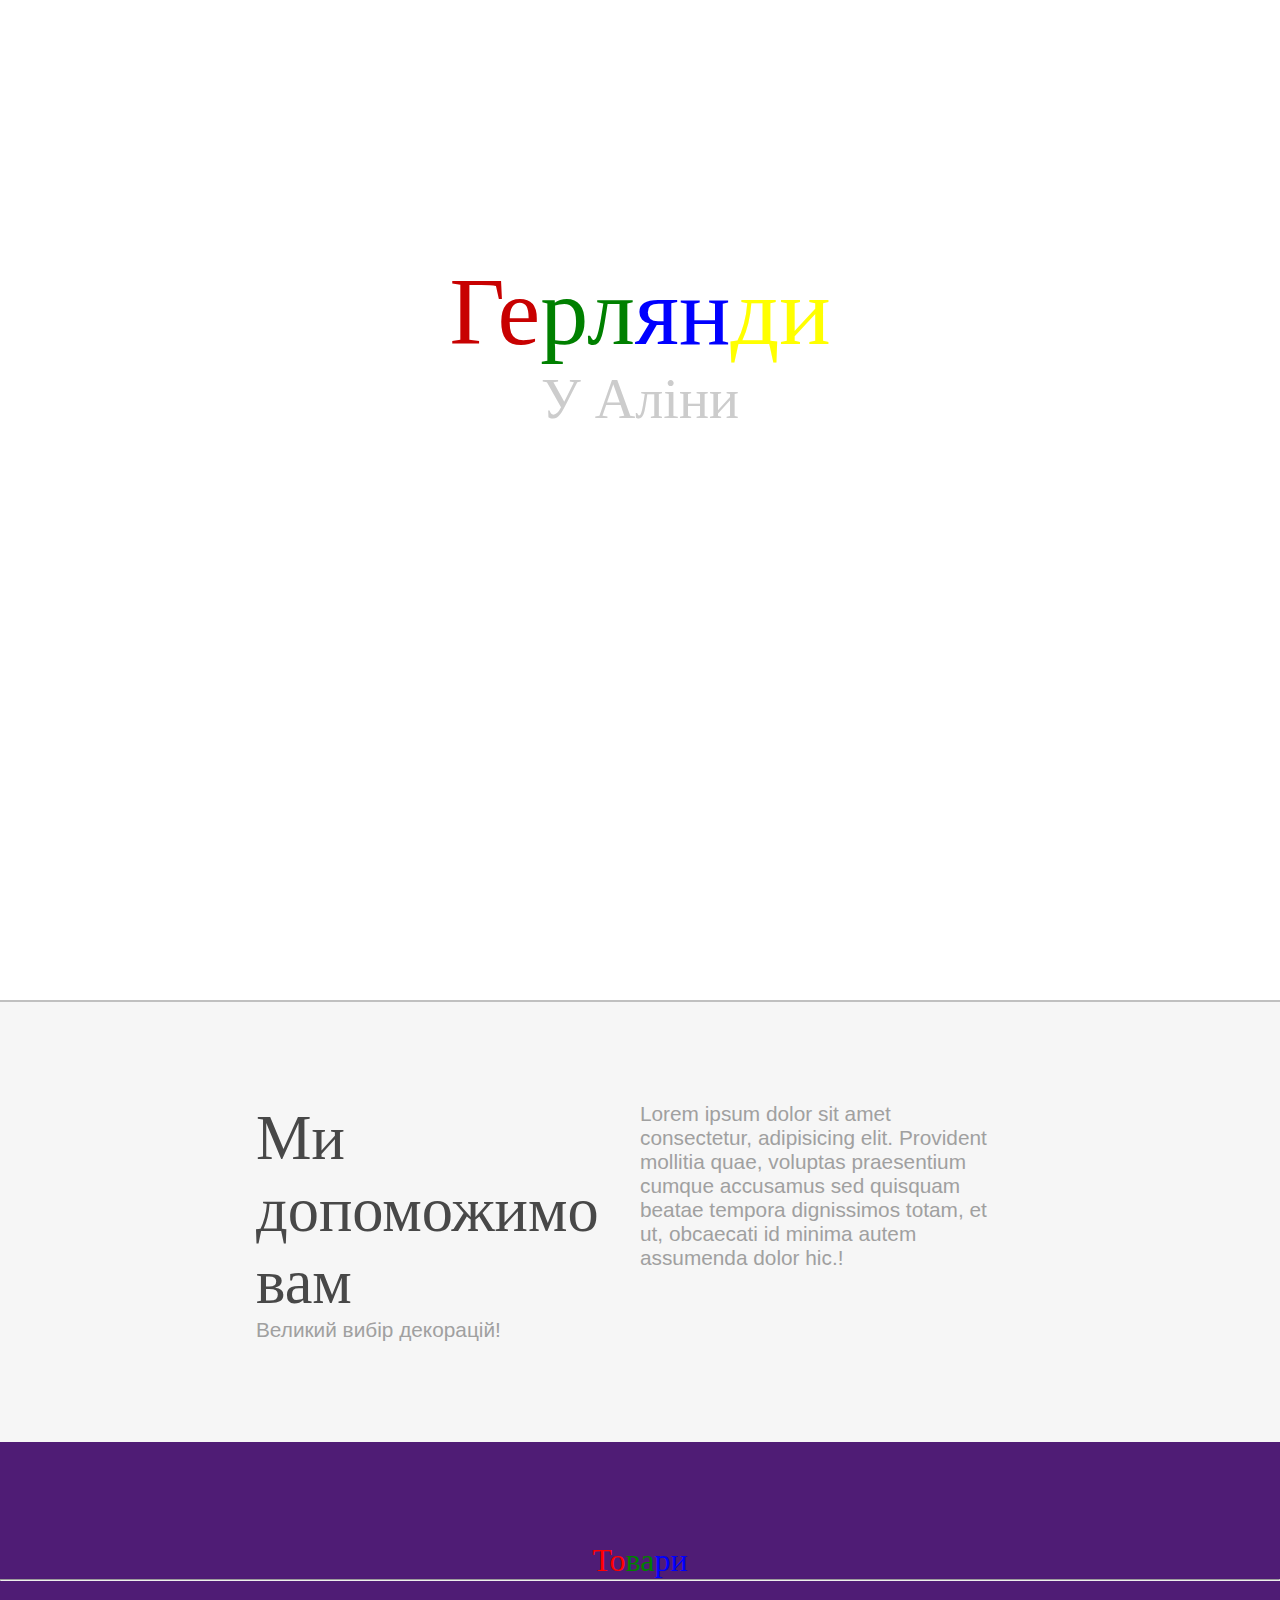
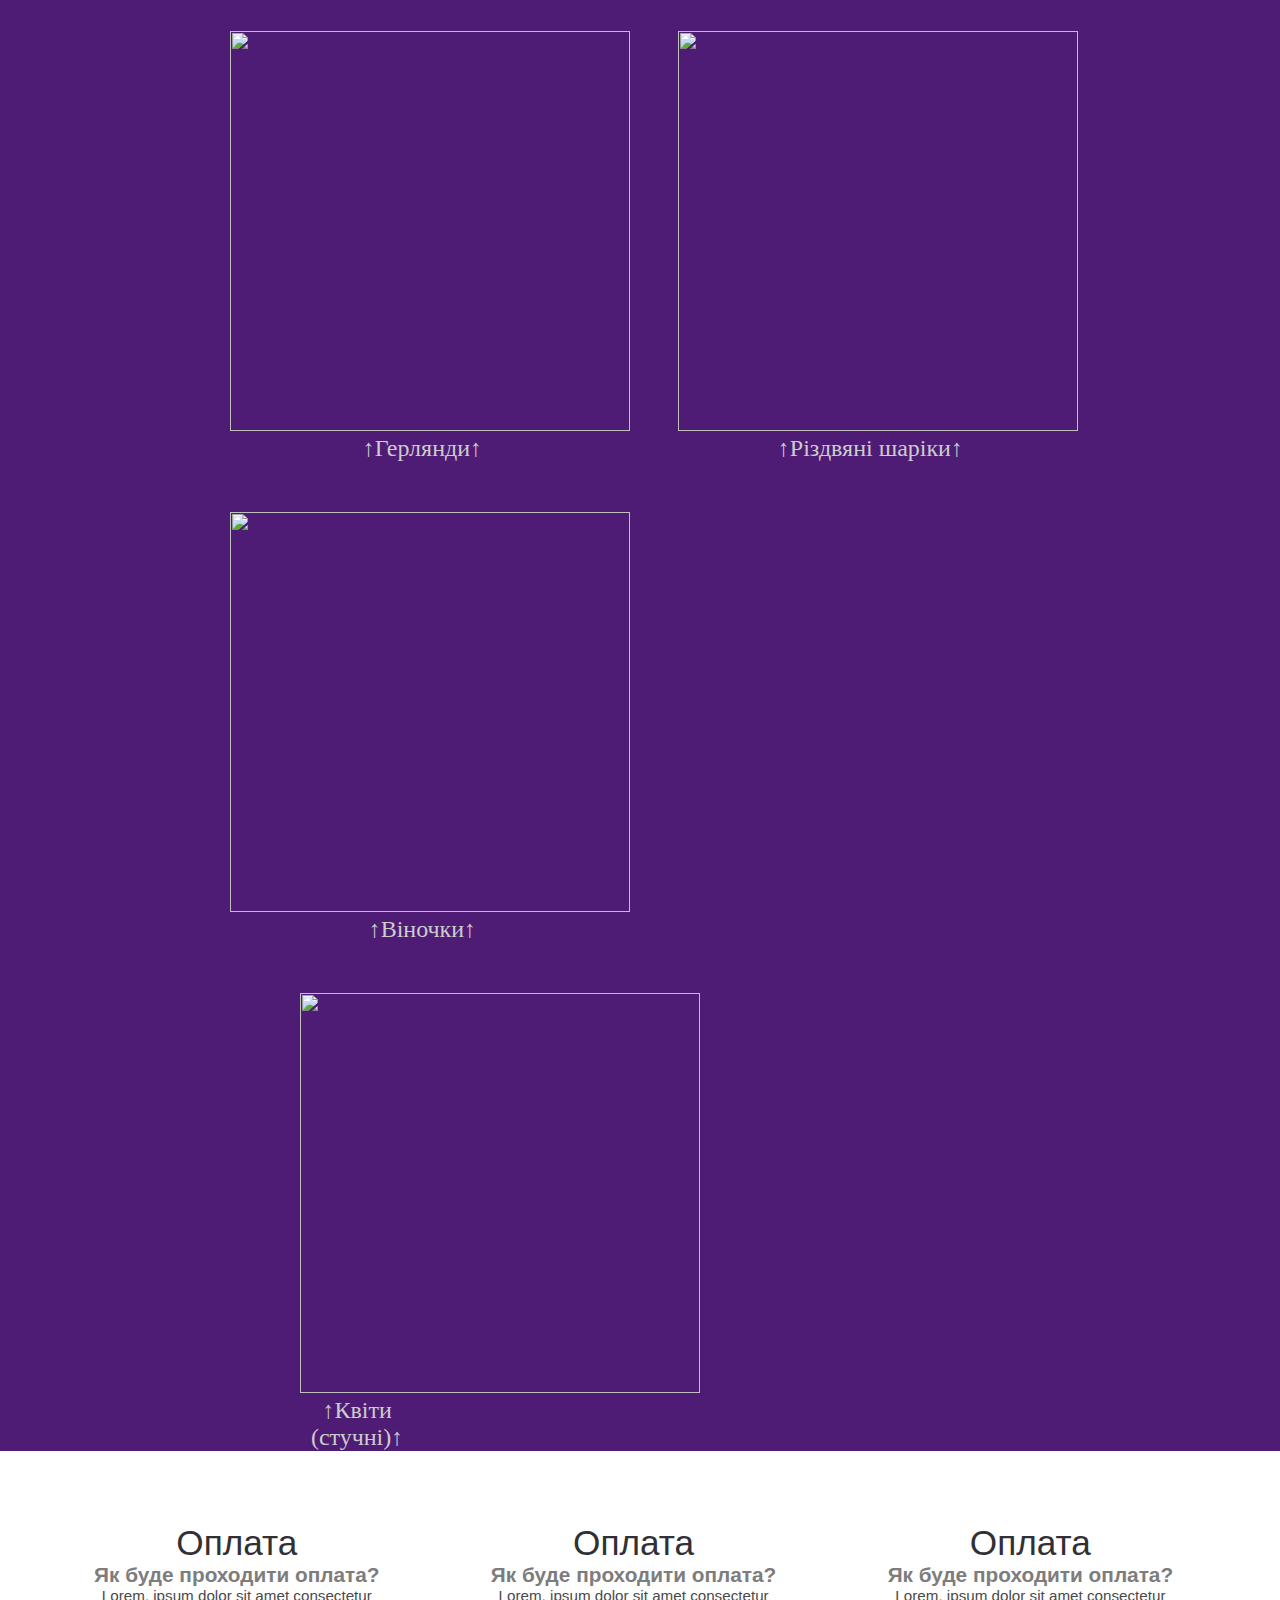
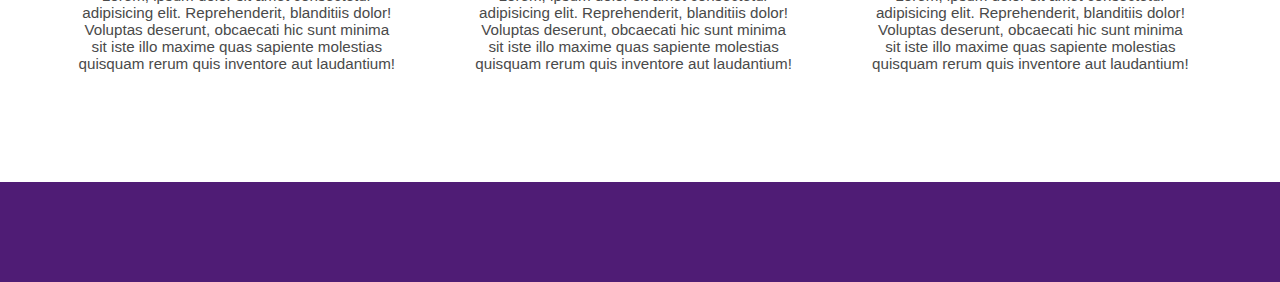
==== index.html @ a4a37294 "Update index.html" ====
<!DOCTYPE html>
<html lang="en">
<head>
    <meta charset="UTF-8">
    <meta http-equiv="X-UA-Compatible" content="IE=edge">
    <meta name="viewport" content="width=device-width, initial-scale=1.0">
    <title>FlameShop-Головна</title>
    <link rel="stylesheet" href="css/main.css">
</head>
<body>
    <header>
        <div id="logo" onclick="slowScroll('#top')">
            <span>Flameshop-Головна</span>
        </div>
        <div id="about">
            <a href="https://qwarkod.github.io/a/indexhelp" title="Допомога" onclick="slowScroll('#main')">Допомога</a>
        </div>
    </header>

<div id="top">
    <h1><b style="color: rgb(200, 1, 1);">Ге</b><b style="color: green;">рл</b><b style="color: blue;">ян</b><b style="color: yellow;">ди</b></h1>
    <h3> У Аліни</h3>
</div>

<div id="main">
    <div class="intro">
        <h2> Ми допоможимо вам</h2>
        <span>Великий вибір декорацій!</span>
    </div>
    <div class="text">
        <span>Lorem ipsum dolor sit amet consectetur, adipisicing elit. Provident mollitia quae, voluptas praesentium cumque accusamus sed quisquam beatae tempora dignissimos totam, et ut, obcaecati id minima autem assumenda dolor hic.!</span>
    </div>
</div>

<div id="overview">
    <h1><b style="color: red;">То</b><b style="color: green;">ва</b><b style="color: blue;">ри</b></h1>
    <hr>
    <div class="img">
        <a href="https://qwarkod.github.io/a/indexgerl">
            <img src="https://cdn.27.ua/sc--media--prod/default/44/fe/ef/44feef78-ba10-4c38-9366-b04c25e293b5.jpg" alt="" width="400" height="400">
        </a>
            <span><h4>↑Герлянди↑</h4></span>
    </div>
    <div class="img">
        <a href="https://qwarkod.github.io/a/indexballs"><img src="https://decorize.com.ua/image/catalog/2021/11.%20(2).%202021/DSC_1132.JPG" alt="" width="400" height="400"></a>
        <span><h4>↑Різдвяні шаріки↑</h4></span>
    </div>
    <div class="img">
        <a href="file:///C:/Users/%D0%90%D0%BD%D0%B4%D1%80%D1%96%D0%B9/Desktop/site/indexvink.html"><img src="https://family-flowers.com.ua/wp-content/uploads/2020/11/DSC_7021-1.jpg" alt="" width="400" height="400"></a>
        <span><h4>↑Віночки↑</h4></span>
    <div class="img">
        <a href="file:///C:/Users/%D0%90%D0%BD%D0%B4%D1%80%D1%96%D0%B9/Desktop/site/indexflov.html"><img src="https://oneprice.ua/content/uploads/images/iskusstvennye-cvety.jpg" alt="" width="400" height="400"></a>
        <span><h4>↑Квіти (стучні)↑</h4></span>
    </div>
</div>

<div id="faq" style="color: black;">
    <div>
        <span class="title">Оплата</span><br>
        <span class="heading">Як буде проходити оплата?</span><br>
        <p>Lorem, ipsum dolor sit amet consectetur adipisicing elit. Reprehenderit, blanditiis dolor! Voluptas deserunt, obcaecati hic sunt minima sit iste illo maxime quas 
        sapiente molestias quisquam rerum quis inventore aut laudantium!</p>
    </div>
    <div>
        <span class="title">Оплата</span><br>
        <span class="heading">Як буде проходити оплата?</span><br>
        <p>Lorem, ipsum dolor sit amet consectetur adipisicing elit. Reprehenderit, blanditiis dolor! Voluptas deserunt, obcaecati hic sunt minima sit iste illo maxime quas 
        sapiente molestias quisquam rerum quis inventore aut laudantium!</p>
    </div>
    <div>
        <span class="title">Оплата</span><br>
        <span class="heading">Як буде проходити оплата?</span><br>
        <p>Lorem, ipsum dolor sit amet consectetur adipisicing elit. Reprehenderit, blanditiis dolor! Voluptas deserunt, obcaecati hic sunt minima sit iste illo maxime quas 
        sapiente molestias quisquam rerum quis inventore aut laudantium!</p>
    </div>
</div>

</div>

    <script src="https://ajax.googleapis.com/ajax/libs/jquery/3.6.3/jquery.min.js"></script>
    <script>
        function slowScroll() {
            $('html', 'body').animate({
              scrollTop: $(id).offset().top  
            }, 1000);
        }

        $(document).on("scroll", function () {
            if($(window).scrollTop() === 0)
                $("header").removeClass("fixed");
            else
                $("header").attr("class", "fixed");
        });
    </script>
</body>
</html>
---- css/main.css ----
@import url('https://fonts.googleapis.com/css?family=Roboto|Suez+One');

* {
    margin: 0;
    padding: 0;
    outline: none;

}
body, html {
    width: 100%;
    height: 100%;
}

body {
    background-color: #fafafa;
    font-family: Trebuchet MS, Helvetica;
}

/* Шапка */

header {
    width: 100%;
    padding: 10px 0.5% 0px 0.5%;
    background: transparent;
    float: left;
    position: fixed;
}

header #logo {
    color: #fff;
    cursor: pointer;
}

header #logo span {
    font-size: 1.7em;
    line-height: 45px;
    margin-left: 40px;
    font-family: 'Suez One', serif;
}

@media (min-width: 701px) {
  #logo {
    float: left;
    width: 30%;
    font-family: 1.1em;
  }

#about {
    float: right;
    width: 67%;
  }
}

@media (max-width: 701px) {
    #logo {
      margin-top: 15px;
      width: 100%;
      font-family: 1.1em;
    }

#about {
    float: left;
    width: 100%;
 }
}

#about {
    text-align: center;
    font-size: 1em;
    line-height: 40px;
    margin-bottom: 10px;
}

#about > a {color: #fff}

#about > a:hover {
    color: #b0b0b0;
    text-decoration: underline;
}

#about > a:not(:last-child) {
    margin-right: 7%;
}

/*Стилі для фикса шапки*/

.fixed {
    z-index: 5000;
    background-color:  #fff;
    border-bottom: 1px solid silver;
}

header.fixed #logo {
    color: #343434;
}

.fixed #about a {color: #343434;}
.fixed #about a:hover {color: #7c7c7c;}

/*Головний Блок*/

#top {
    width: 100%;
    height: 1000px;
    background-image: url(https://proxy12.online.ua/oboi/r3-3b580d64d3/view50f0082646c51.jpg);
    background-blend-mode: multiply;
    background-color: #ffffff;
    background-size: cover;
    text-align: center;
    color: #fff;
}

@media (min-width: 1001px) {
    #top {
        font-size: 3em;
    }
}

@media (min-width: 1001px) {
    #top {
        font-size: 3em;
    }
}

#top h1 {
    padding-top: 20%;
}

#top h3 {
    color: #ccc;
}

#main {
    padding: 100px 20%;
    width: 60%;
    float: left;
    background-color: #f6f6f6;
    border-top: 2px solid silver;
    color: #484848;
    font-size: 1.3em;
}

#main div {
    width: 48%;
    margin-right: 2%;
    float: left;
}

#main h2 {font-size: 3em;}
#main span {color: #a0a0a0}

#overview {
    float: left;
    background-image: url(https://lifeimg.pravda.com/images/doc/e/8/e865d59-depositphotos-132497832-xl.jpg);

    background-blend-mode: multiply;
    background-color: #4f1c75;
    background-size: cover;
    background-attachment: fixed;

    padding: 100px 0;
    width: 100%;
    text-align: center;
    color: #fff;
}

#overwiev h2 {font-size: 4em;}
#overview h4 {color: #ccc; font-size: 1.5em; }

#overview .img {
    float: left;
    width: 30%;
    margin-right: 5%;
    margin-top: 50px;
}

#overview .img:nth-child(odd) {
    margin-left: 18%;
}


@media (max-width: 700px) {
    #overview .img {
        width: 80%!important;
        margin-left: 0!important;
        margin-right: 10%!important;
    }
}


/*Контакт*/

#contacts {
    width: 100%;
    float: left;
    padding-bottom: 40px;
    padding-top: 70px;
    border-top: 4px solid #ccc;
    background: #f4f4f4;
}

h1, h2, h3, h4, h5 {
    font-family: 'Roboto Slab', serif;
    font-weight: lighter;
}

#contacts h5 {font-size: 3em; color: #4f4f4f}

#form_input {
    margin-top: 15px;
    width: 35%;
    margin-left: 38%;
    font-size: 1.1em;
}

#from_input label {
    color: #505050;
    cursor: pointer;
    font-size: 1.4em;
    font-family: 'Roboto Slab', serif;
}

#form_input  label > span {
    color: #e87e7e;
}

#form_input input,#from_input textarea {
    margin-bottom: 10px;
    width: 70%;
    padding: 10px 2%;
    border-radius: 7px;
    border: 2px solid silver;
    font-size: 0.9em;
    color: #4a4a4a;
}

#form_input input:focus, #from_input textarea:focus {
    border-color: #333;
}

.btn {
    float: left;
    border-radius: 5px;
    padding: 5px 9px;
    font-size: 1.2em;
    background-color: #ec6550;
    text-shadow: #454545 0 0 2px;
    cursor: pointer;
    color: white;
    font-family: 'Roboto Slab', serif;
}

.btn:hover {
    background-color: #c15443;
}

#faq {
    background-color:  #fff;
    border-top: 2px dashed #ffffff;
    width: 100%;
    float: left;
    padding-top: 70px;
    padding-bottom: 70px;
}

#faq div {
    width: 25%;
    margin-left: 6%;
    float: left;
}

#faq .title {
    font-weight: lighter;
    color: #313035;
    margin-bottom: 20px;
    font-size: 2.2em;
}

#faq .heading {
    color: #7d7d7d;
    font-size: 1.3em;
    font-weight: bold;
}

#faq p {
    font-family: Arimo, Helvetica, sans-serif;
    color: #4a4a4a;
    font-size: 0.95em;
    margin-bottom: 40px;
}
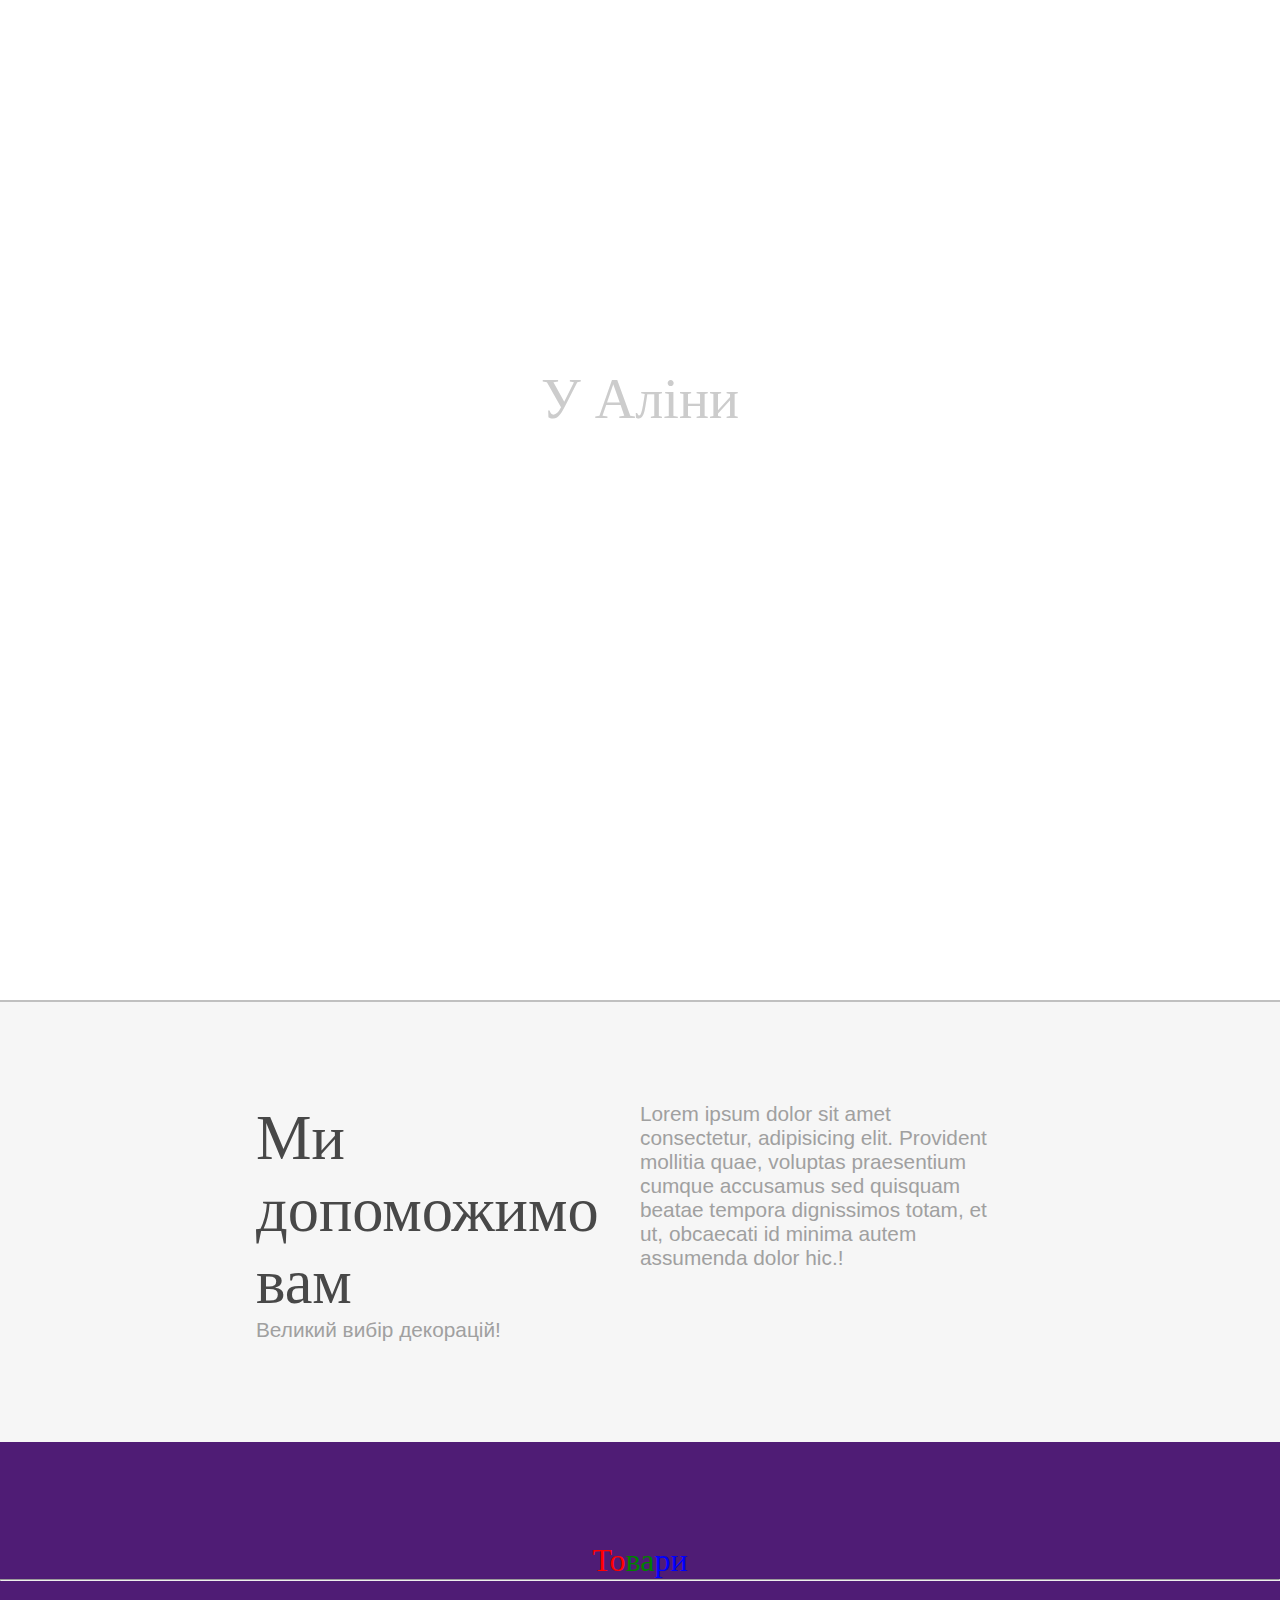
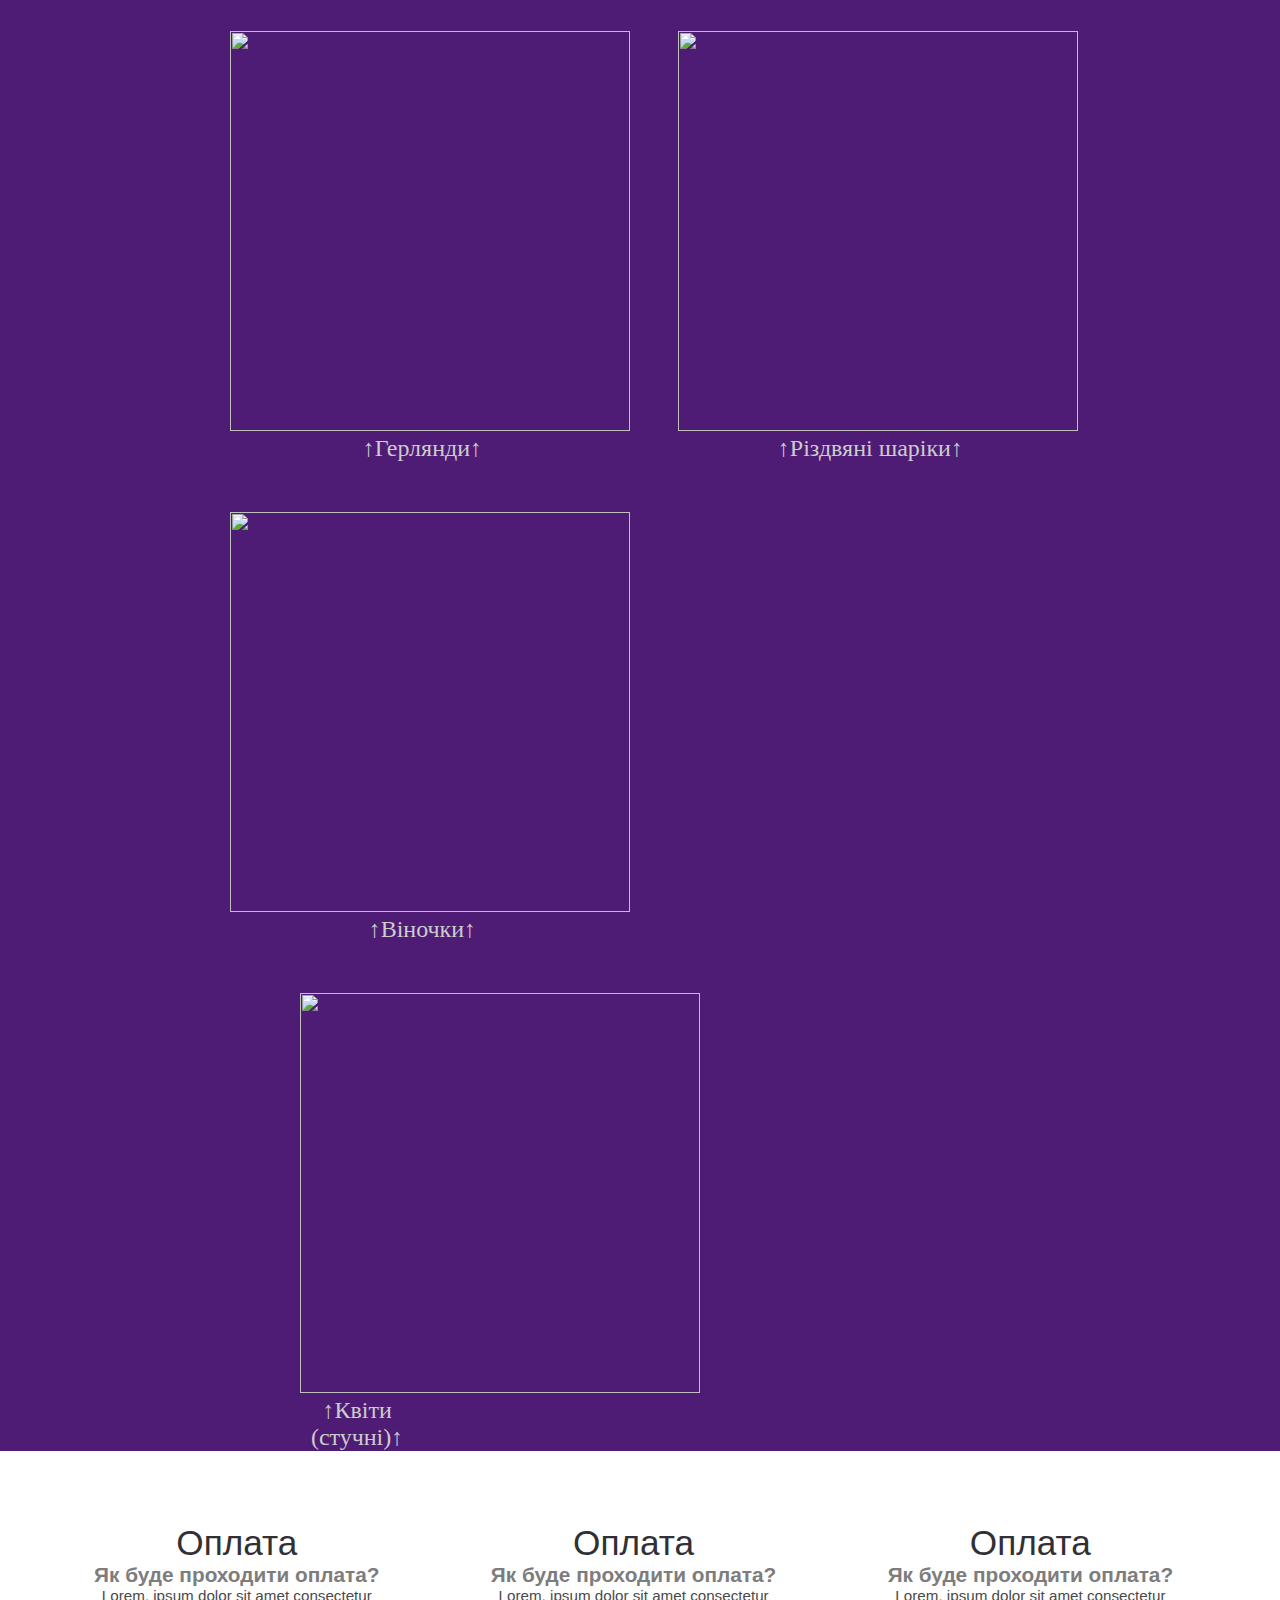
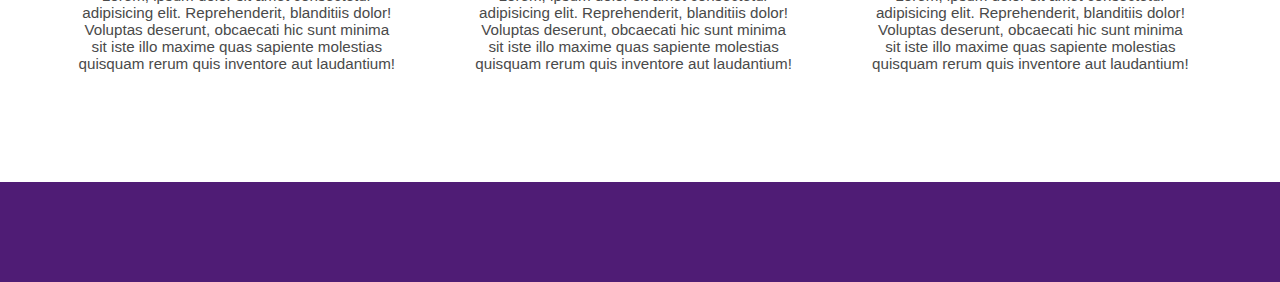
==== commit 834f60da: "Update index.html" ====
--- a/index.html
+++ b/index.html
@@ -18,7 +18,7 @@
     </header>
 
 <div id="top">
-    <h1><b style="color: rgb(200, 1, 1);">Ге</b><b style="color: green;">рл</b><b style="color: blue;">ян</b><b style="color: yellow;">ди</b></h1>
+    <h1>Герлянди</h1>
     <h3> У Аліни</h3>
 </div>
 
@@ -46,10 +46,10 @@
         <span><h4>↑Різдвяні шаріки↑</h4></span>
     </div>
     <div class="img">
-        <a href="file:///C:/Users/%D0%90%D0%BD%D0%B4%D1%80%D1%96%D0%B9/Desktop/site/indexvink.html"><img src="https://family-flowers.com.ua/wp-content/uploads/2020/11/DSC_7021-1.jpg" alt="" width="400" height="400"></a>
+        <a href="https://qwarkod.github.io/a/indexvink"><img src="https://family-flowers.com.ua/wp-content/uploads/2020/11/DSC_7021-1.jpg" alt="" width="400" height="400"></a>
         <span><h4>↑Віночки↑</h4></span>
     <div class="img">
-        <a href="file:///C:/Users/%D0%90%D0%BD%D0%B4%D1%80%D1%96%D0%B9/Desktop/site/indexflov.html"><img src="https://oneprice.ua/content/uploads/images/iskusstvennye-cvety.jpg" alt="" width="400" height="400"></a>
+        <a href="https://qwarkod.github.io/a/indexflov"><img src="https://oneprice.ua/content/uploads/images/iskusstvennye-cvety.jpg" alt="" width="400" height="400"></a>
         <span><h4>↑Квіти (стучні)↑</h4></span>
     </div>
 </div>
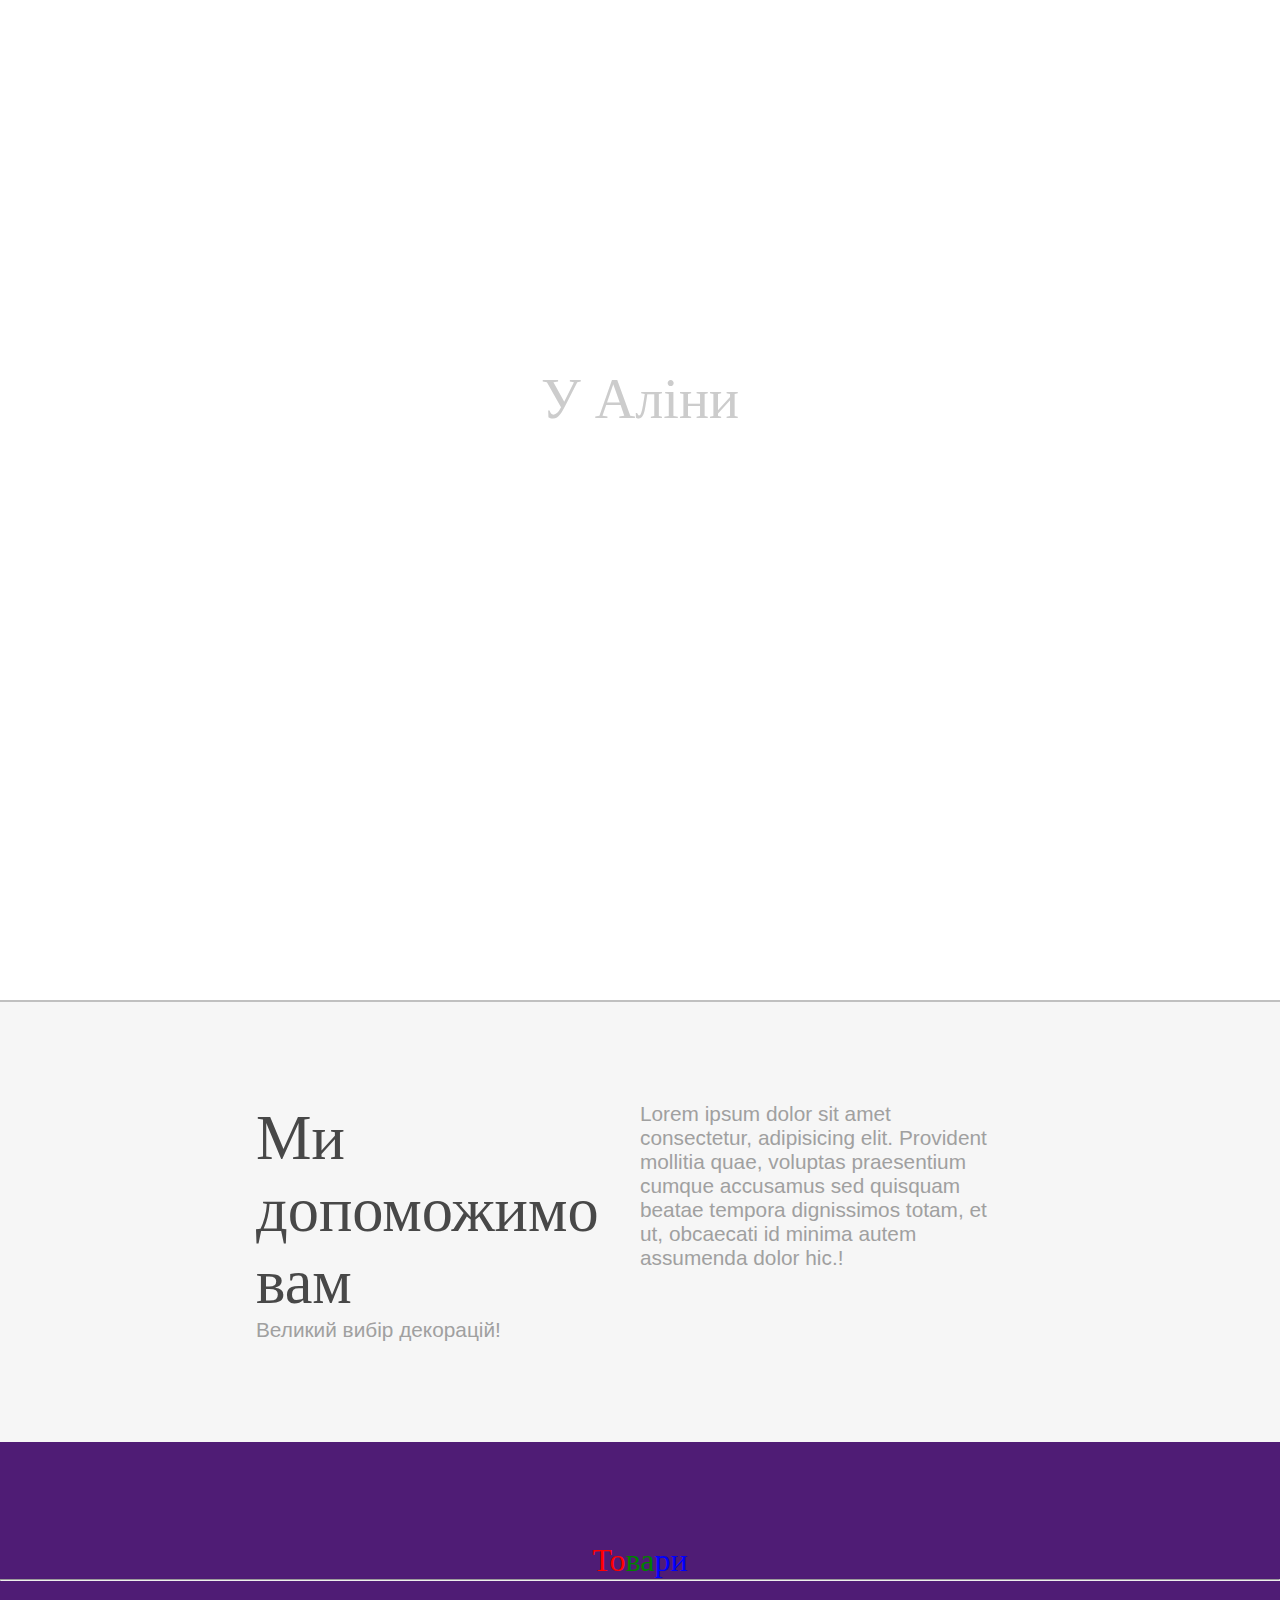
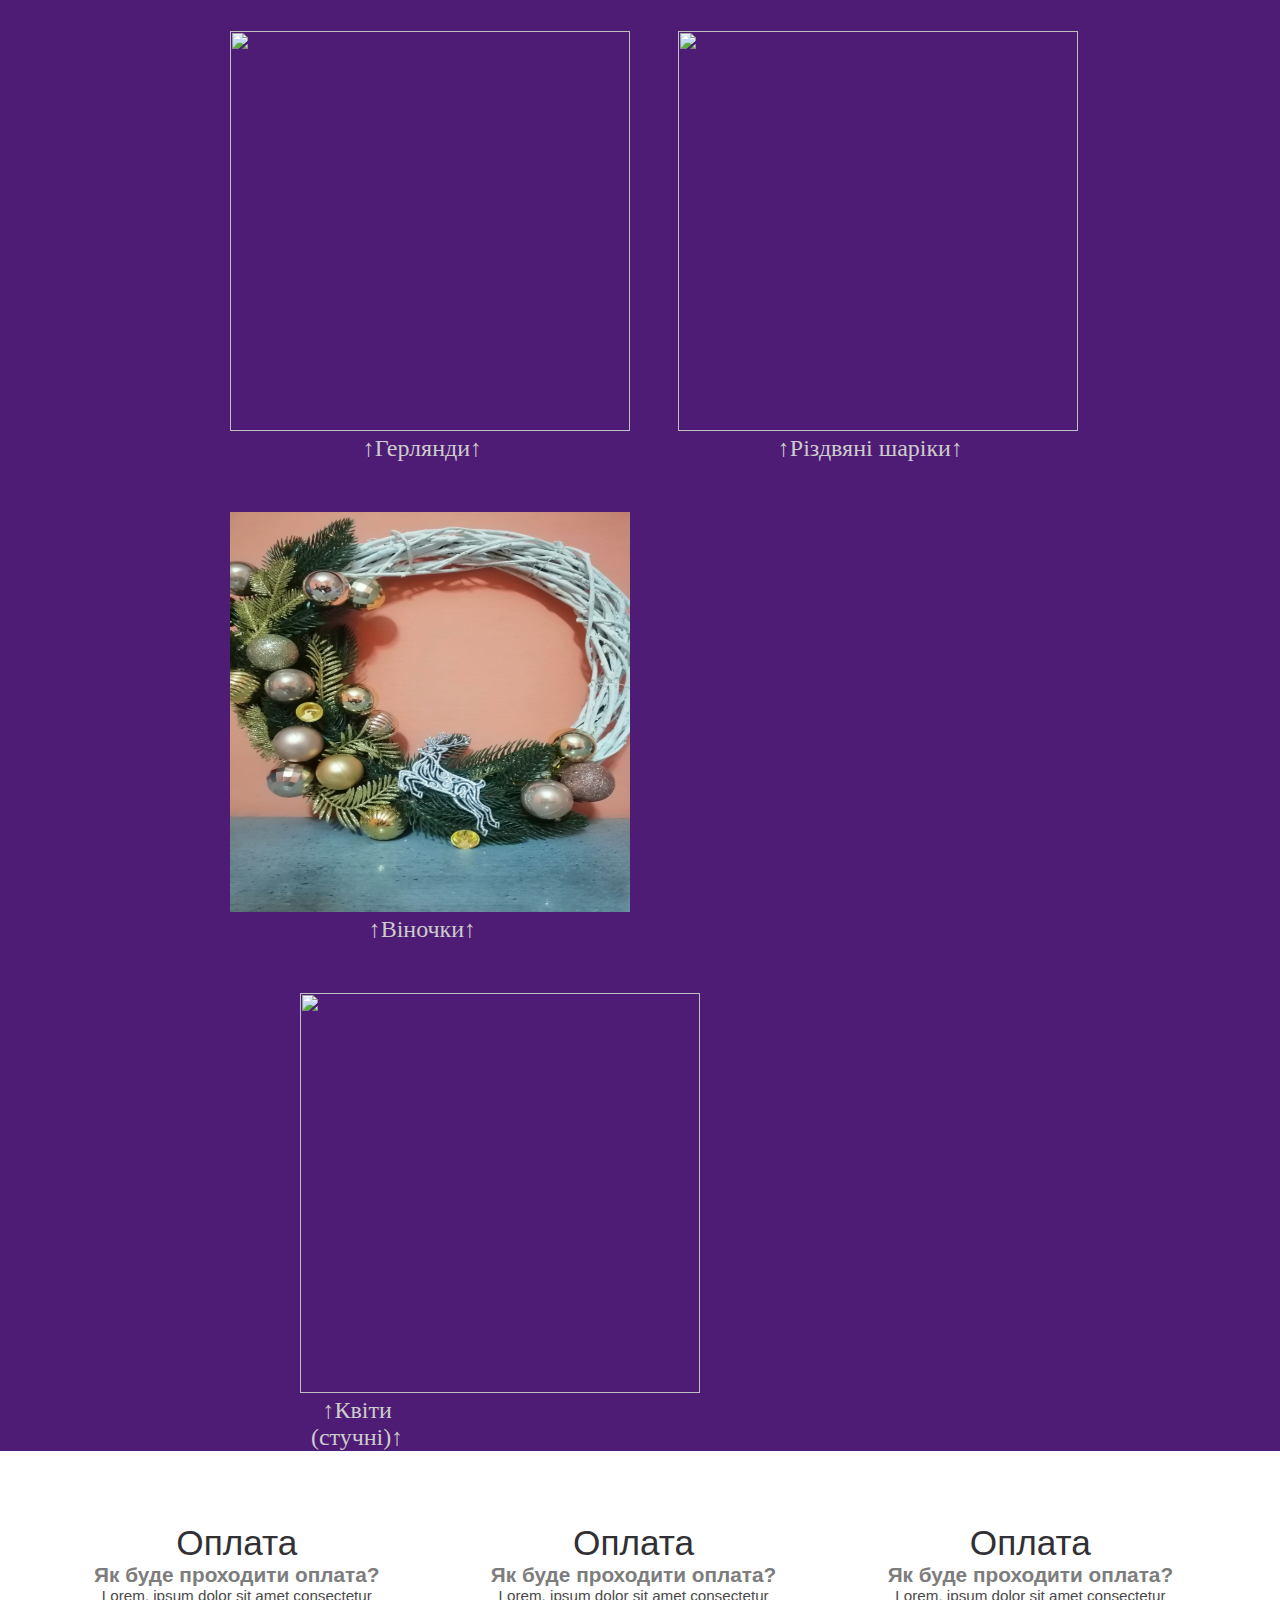
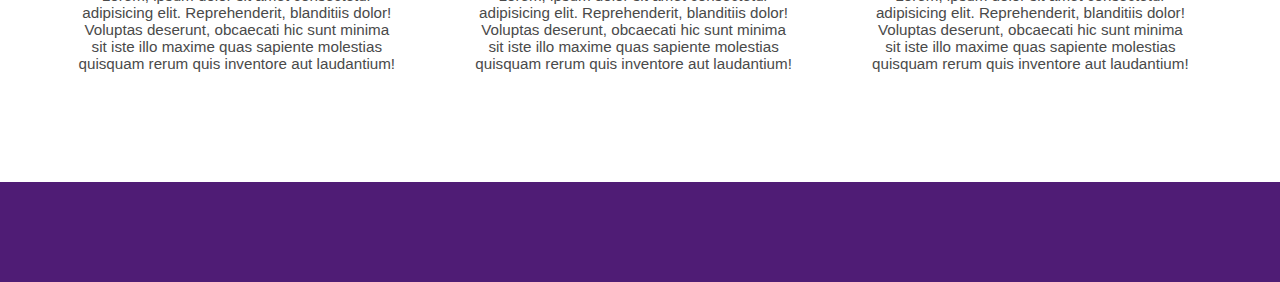
==== commit 5bcf5a47: "Update index.html" ====
--- a/index.html
+++ b/index.html
@@ -46,7 +46,7 @@
         <span><h4>↑Різдвяні шаріки↑</h4></span>
     </div>
     <div class="img">
-        <a href="https://qwarkod.github.io/a/indexvink"><img src="https://family-flowers.com.ua/wp-content/uploads/2020/11/DSC_7021-1.jpg" alt="" width="400" height="400"></a>
+        <a href="https://qwarkod.github.io/a/indexvink"><img src="vin/vinok1.jpg" alt="" width="400" height="400"></a>
         <span><h4>↑Віночки↑</h4></span>
     <div class="img">
         <a href="https://qwarkod.github.io/a/indexflov"><img src="https://oneprice.ua/content/uploads/images/iskusstvennye-cvety.jpg" alt="" width="400" height="400"></a>
